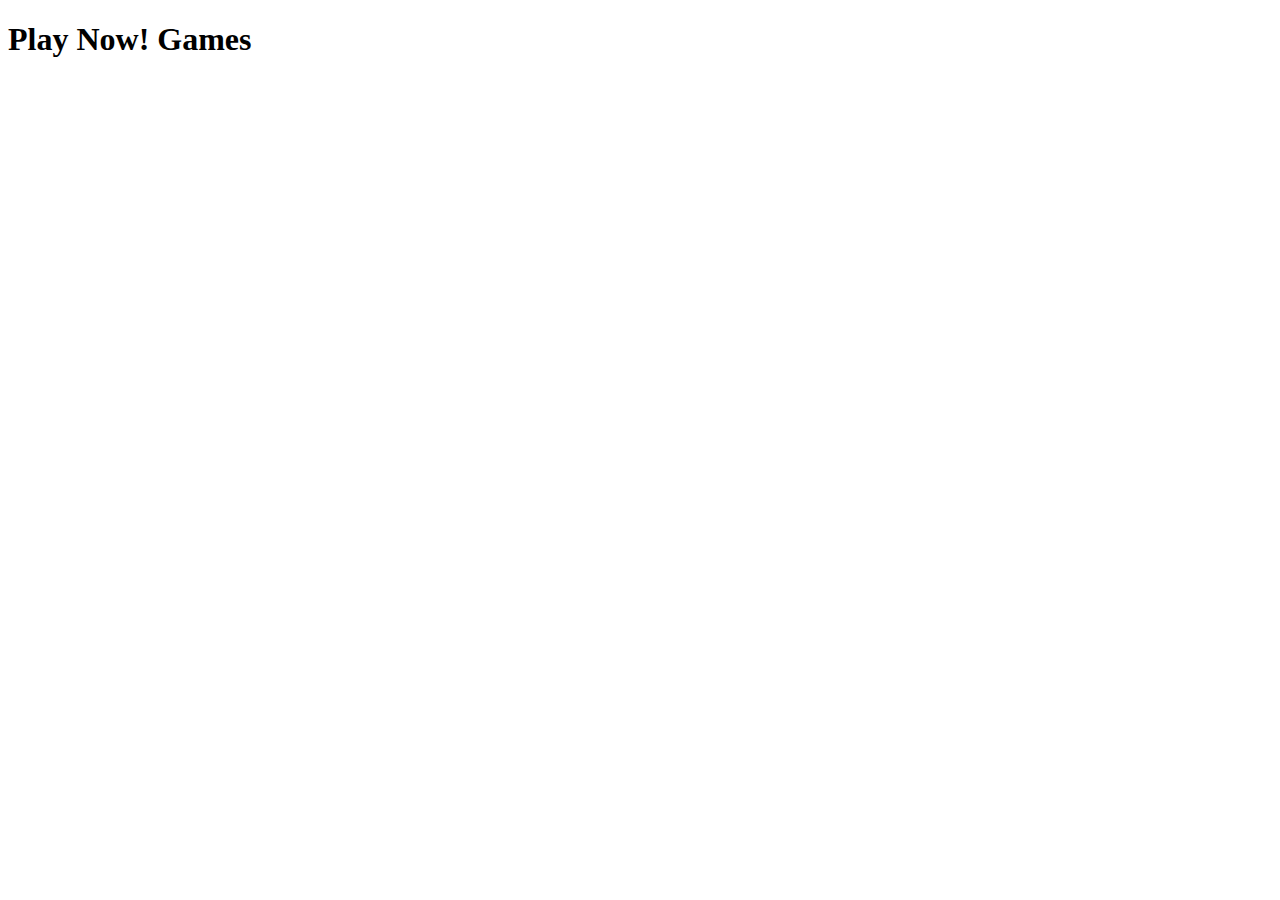
==== playnow/index.html @ fcfcdaec "Add files via upload" ====
<!doctype html>
<html>
<head>
    <title>PN games</title>
    <script src="https://ajax.googleapis.com/ajax/libs/jquery/3.5.1/jquery.min.js"></script>
    <script src="https://raw.githubusercontent.com/jquery/jquery/main/test/jquery.js"></script>
    <meta charset="utf-8">
    <link rel="shortcut icon" href="https://raw.githubusercontent.com/iannl/random/main/assets/favicon_round.png">
    <link rel="shortcut icon" href="assets/favicon_round.png">
    <link rel="stylesheet" href="https://raw.githubusercontent.com/iannl/random/main/assets/styles.css" type="text/css">
    <link rel="stylesheet" href="assets/styles.css" type="text/css">
    <script src="https://raw.githubusercontent.com/iannl/random/main/assets/common.js"></script>
    <script src="assets/common.js"></script>
    <script src="https://raw.githubusercontent.com/iannl/random/main/assets/grid.js"></script>
    <script src="assets/grid.js"></script>
    <noscript>Sorry, but Play Now! Games need on JavaScript to work</noscript>
</head>
<body>
    <h1>Play Now! Games</h1>
    <canvas id="demo" width="512px" height="512px"></canvas>
</body>
</html>
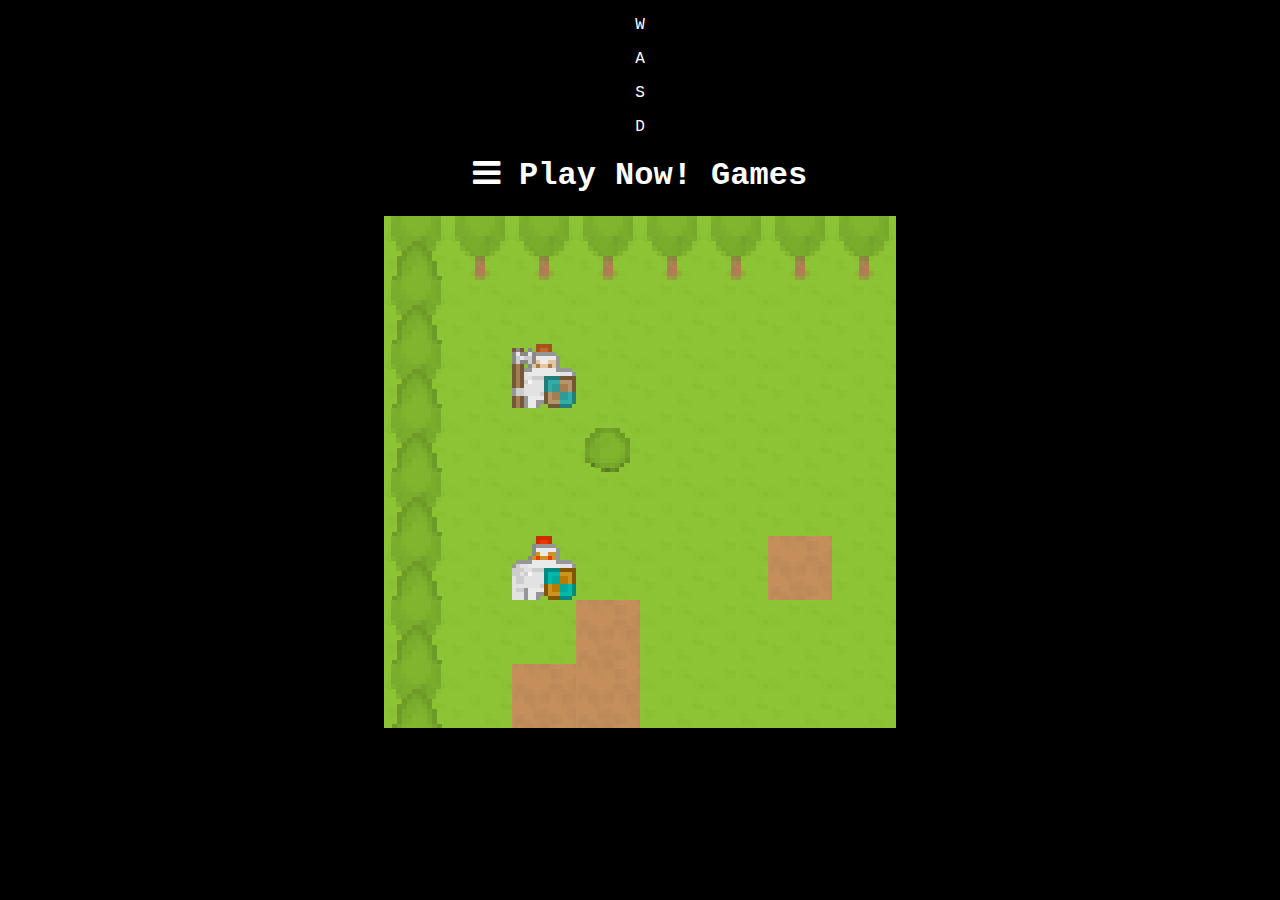
==== commit 1c072f77: "Update index.html" ====
--- a/playnow/index.html
+++ b/playnow/index.html
@@ -2,9 +2,19 @@
 <html>
 <head>
     <title>PN games</title>
+    <link rel="stylesheet" href="https://cdnjs.cloudflare.com/ajax/libs/font-awesome/4.7.0/css/font-awesome.min.css">
     <script src="https://ajax.googleapis.com/ajax/libs/jquery/3.5.1/jquery.min.js"></script>
     <script src="https://raw.githubusercontent.com/jquery/jquery/main/test/jquery.js"></script>
     <meta charset="utf-8">
+    <meta property="og:image" content="assets"/>
+    <meta name="viewport" content="width=device-width, initial-scale=1">
+    <meta name="title" content="CanadianTrail home page">
+    <meta name="description" content="This is the home page for CanadianTrail.">
+    <meta name="keywords" content="CanadianTrail, home">
+    <meta name="robots" content="index, follow">
+    <meta name="language" content="English">
+    <meta name="revisit-after" content="10 days">
+    <meta name="author" content="iannl">
     <link rel="shortcut icon" href="https://raw.githubusercontent.com/iannl/random/main/assets/favicon_round.png">
     <link rel="shortcut icon" href="assets/favicon_round.png">
     <link rel="stylesheet" href="https://raw.githubusercontent.com/iannl/random/main/assets/styles.css" type="text/css">
@@ -16,7 +26,11 @@
     <noscript>Sorry, but Play Now! Games need on JavaScript to work</noscript>
 </head>
 <body>
-    <h1>Play Now! Games</h1>
+    <p onmouseover="key('w')" onmouseout="off()">W</p>
+    <p onmouseover="key('a')" onmouseout="off()">A</p>
+    <p onmouseover="key('s')" onmouseout="off()">S</p>
+    <p onmouseover="key('d')" onmouseout="off()">D</p>
+    <h1><a href="?" style="text-decoration: none; color: white;"><i class="fa fa-bars"></i>&nbsp;Play Now! Games</a></h1>
     <canvas id="demo" width="512px" height="512px"></canvas>
 </body>
-</html>+</html>
--- a/playnow/assets/styles.css
+++ b/playnow/assets/styles.css
@@ -0,0 +1,11 @@
+body {
+    font-family: 'Source Code Pro', 'Courier', monospace;
+    margin: 0;
+    background-color: black;
+    color: white;
+    text-align: center;
+}
+
+canvas {
+    background: url('loader.svg') no-repeat center;
+}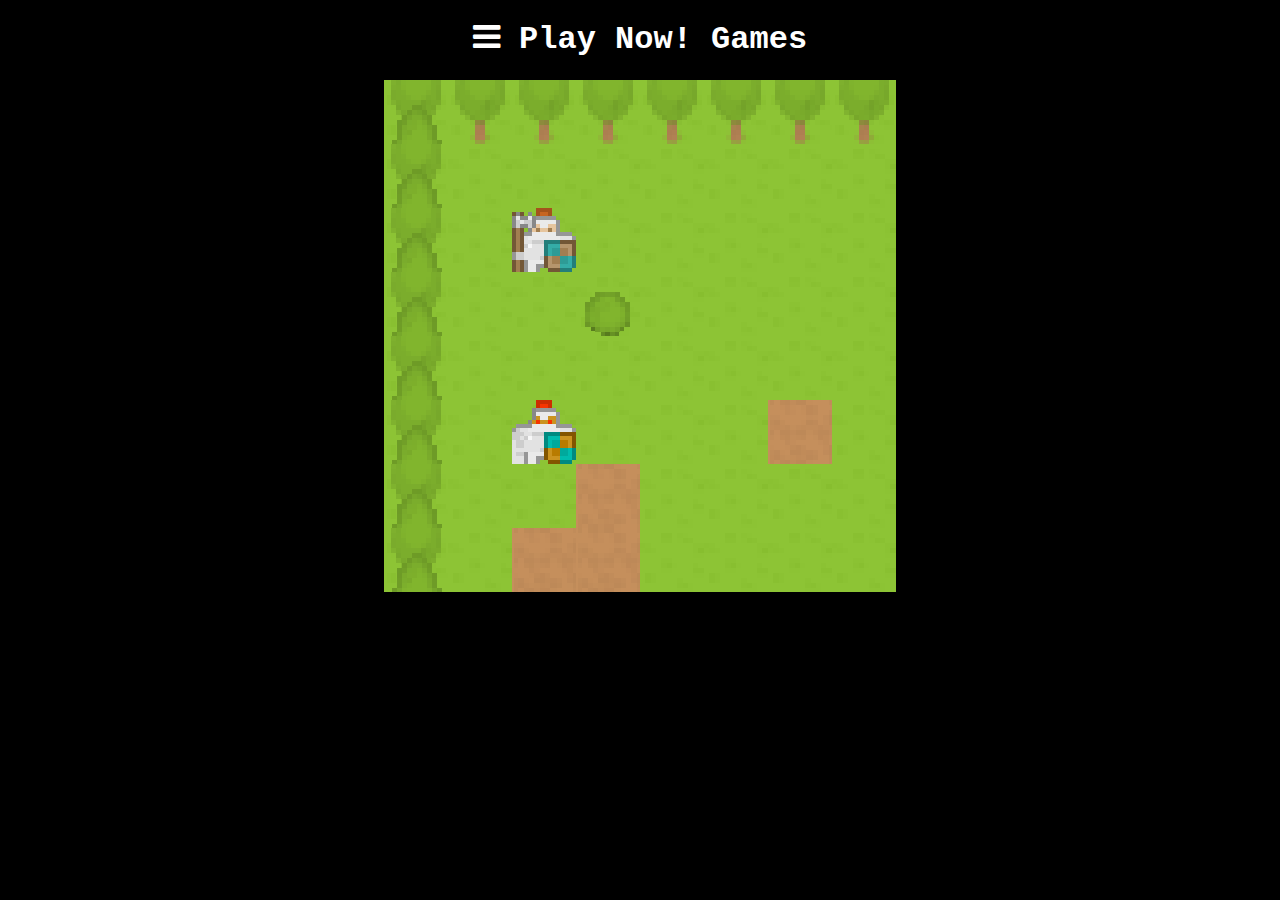
==== commit a466be30: "Update index.html" ====
--- a/playnow/index.html
+++ b/playnow/index.html
@@ -26,10 +26,7 @@
     <noscript>Sorry, but Play Now! Games need on JavaScript to work</noscript>
 </head>
 <body>
-    <p onmouseover="key('w')" onmouseout="off()">W</p>
-    <p onmouseover="key('a')" onmouseout="off()">A</p>
-    <p onmouseover="key('s')" onmouseout="off()">S</p>
-    <p onmouseover="key('d')" onmouseout="off()">D</p>
+    <div id="keyzone"></div>
     <h1><a href="?" style="text-decoration: none; color: white;"><i class="fa fa-bars"></i>&nbsp;Play Now! Games</a></h1>
     <canvas id="demo" width="512px" height="512px"></canvas>
 </body>
